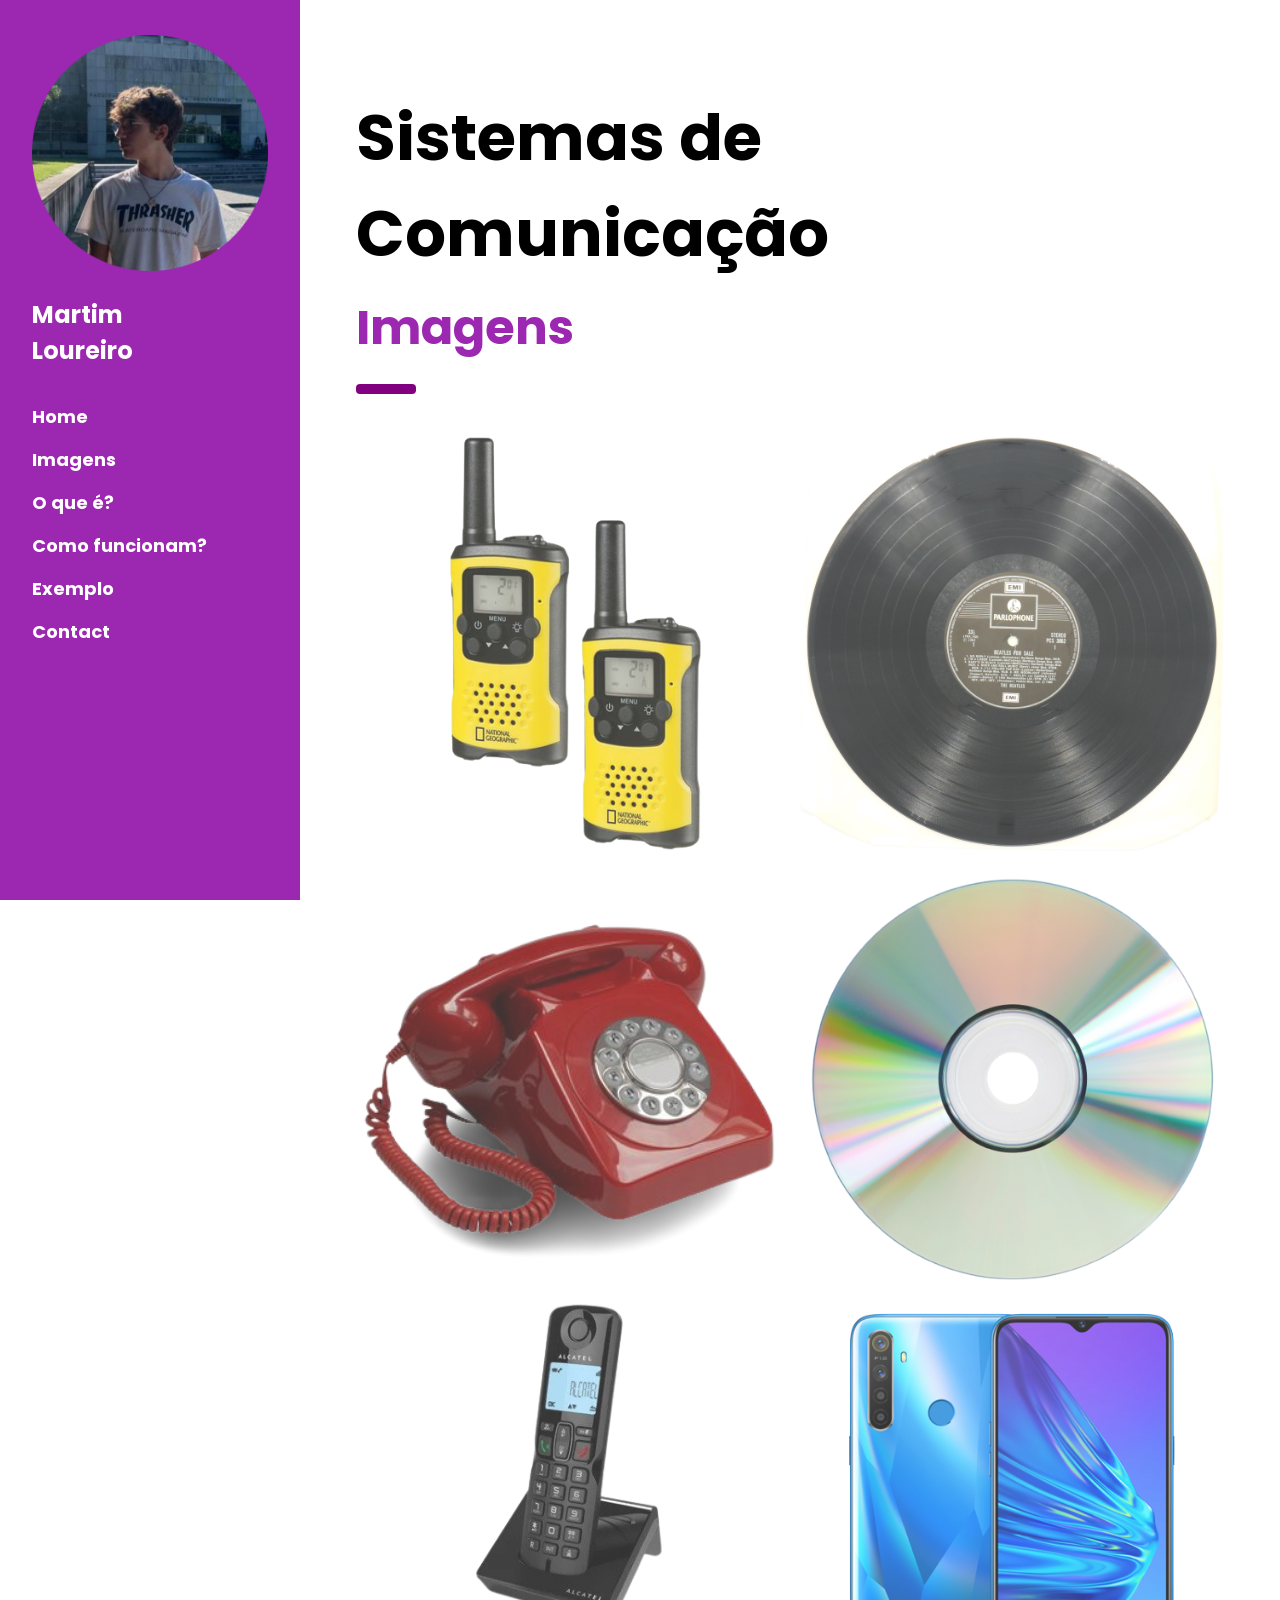
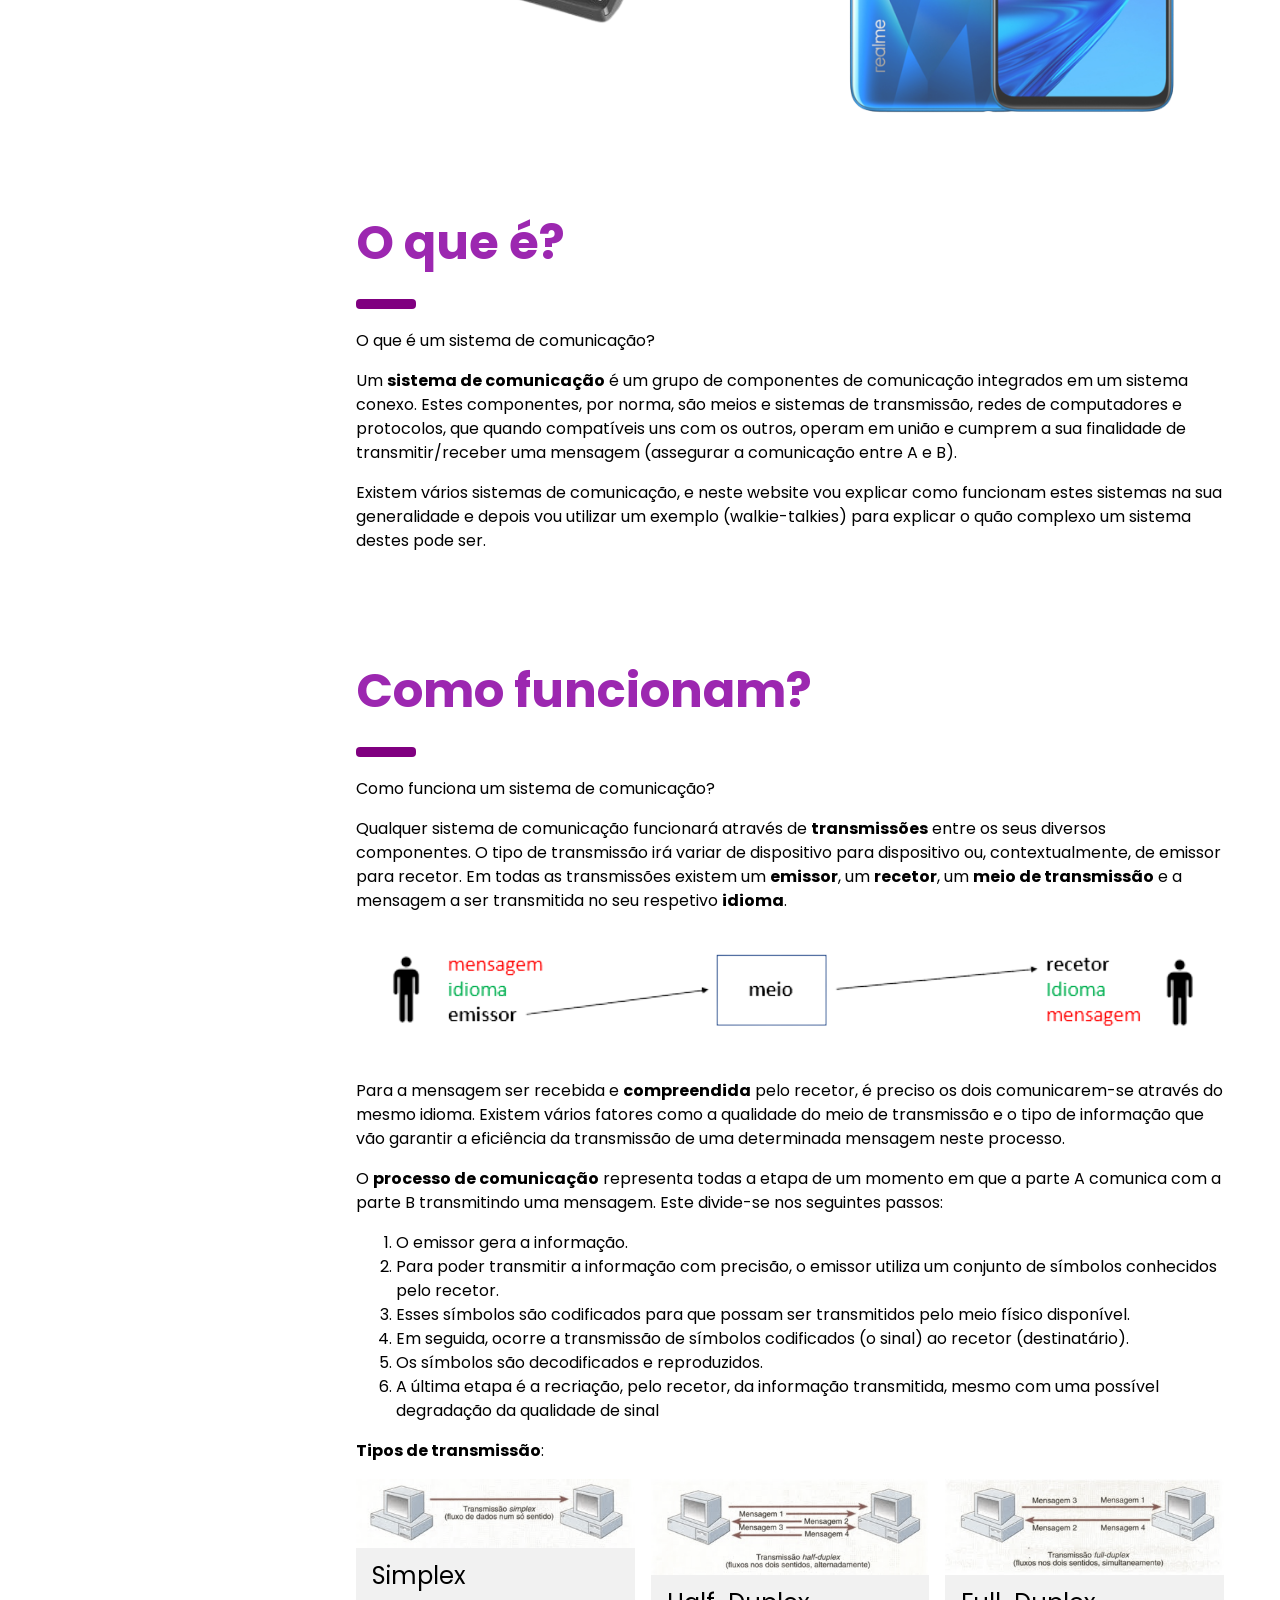
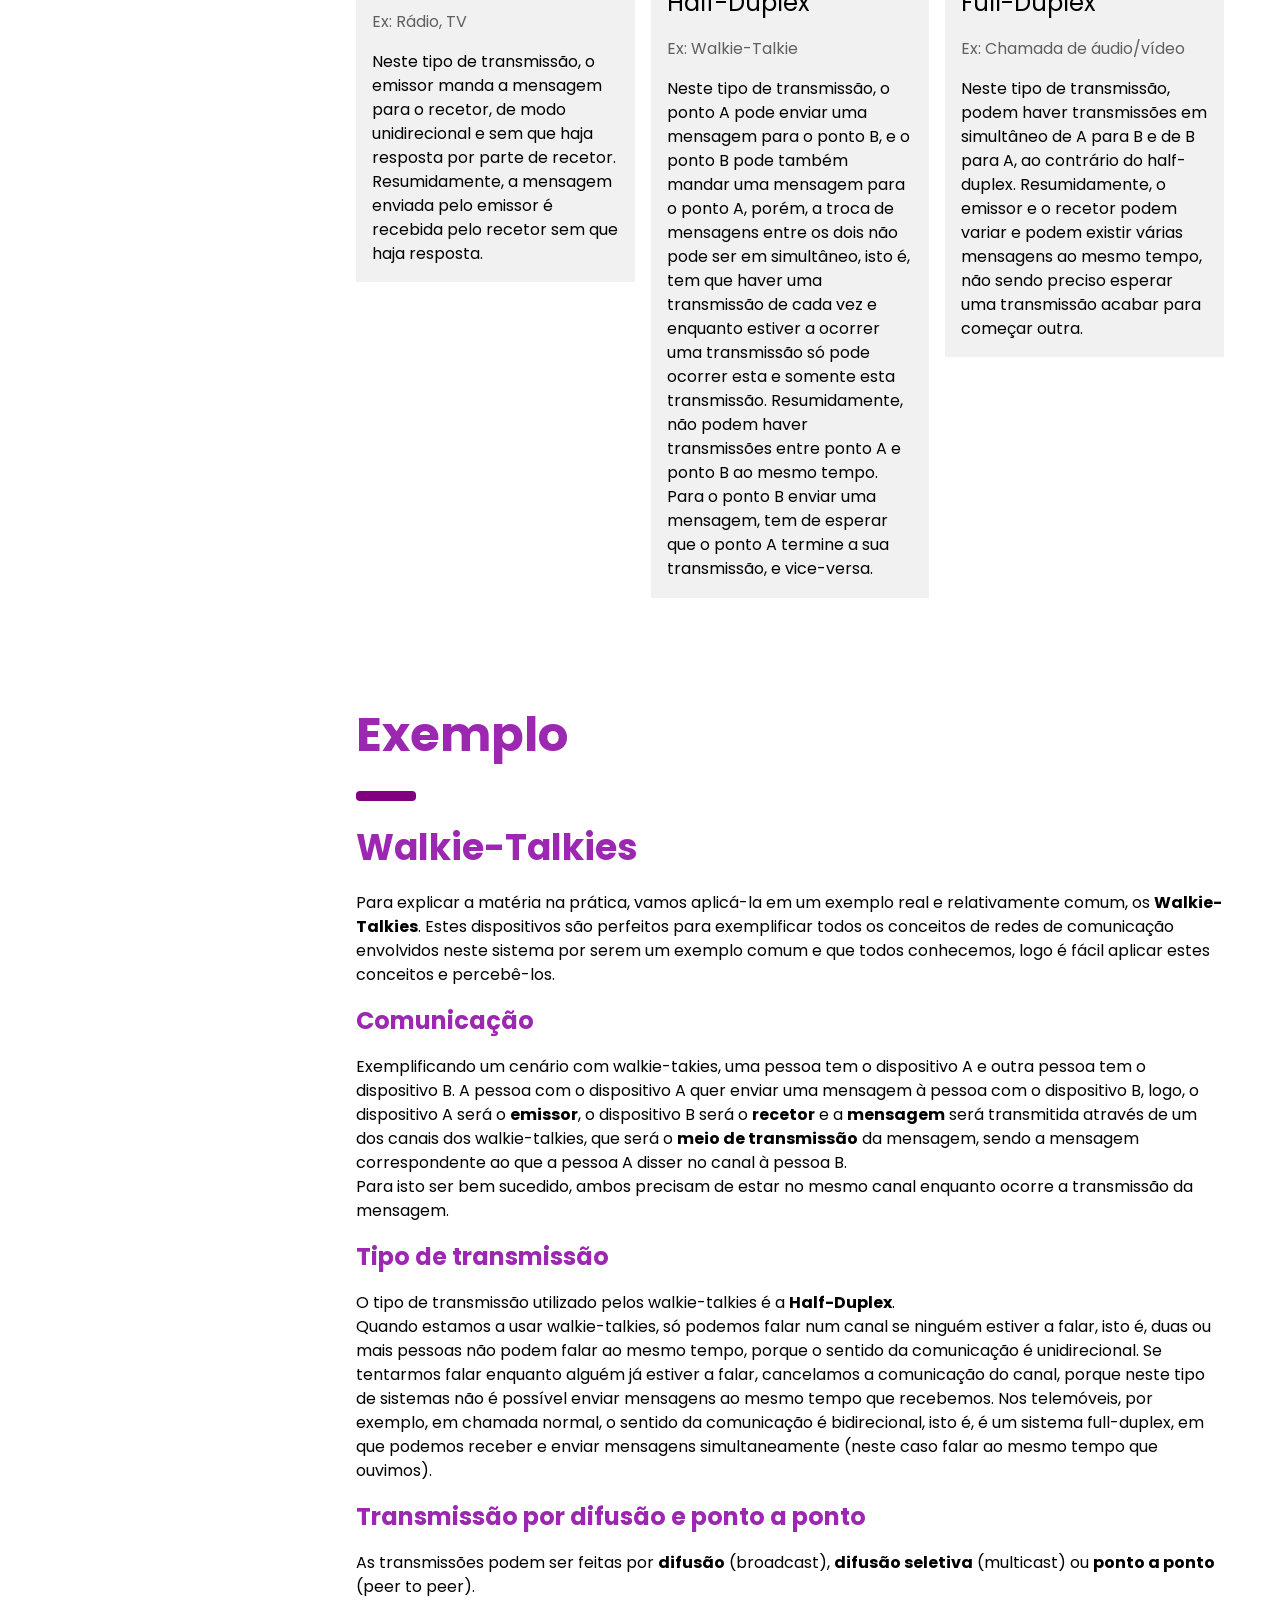
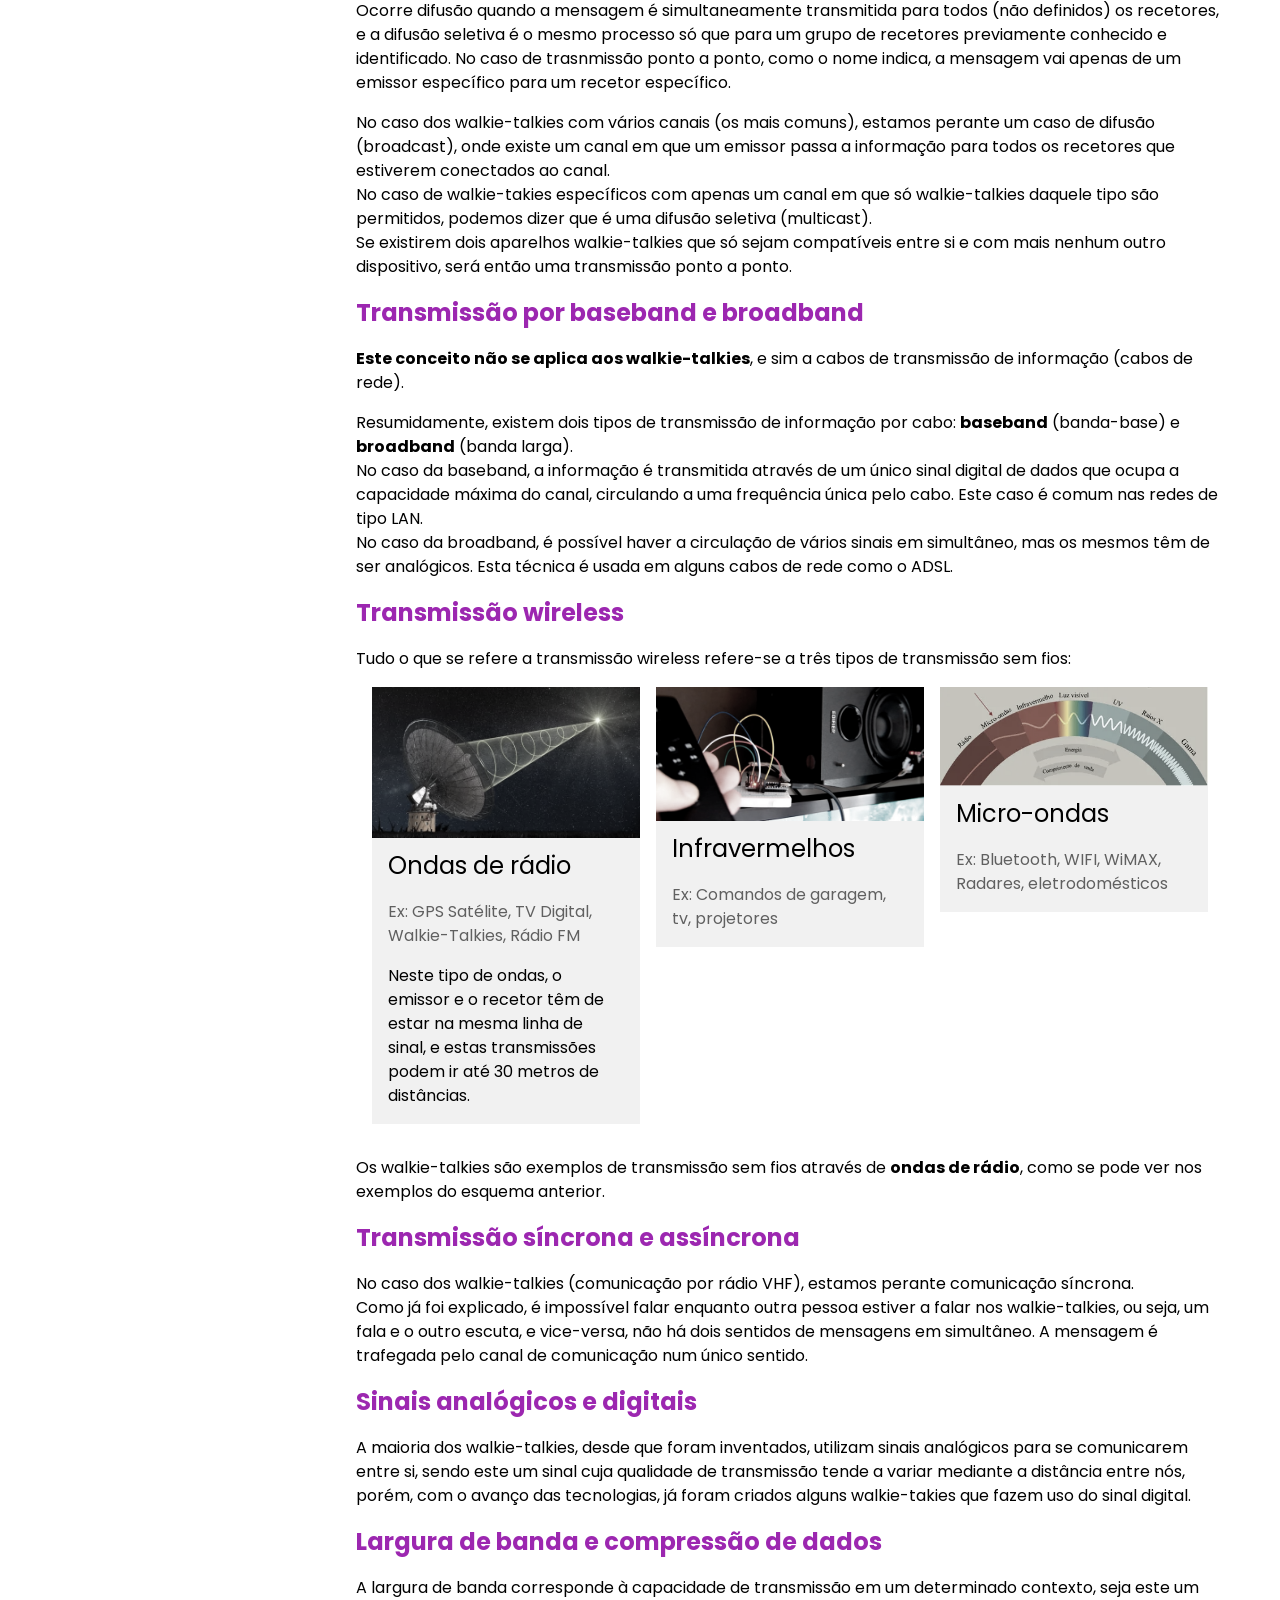
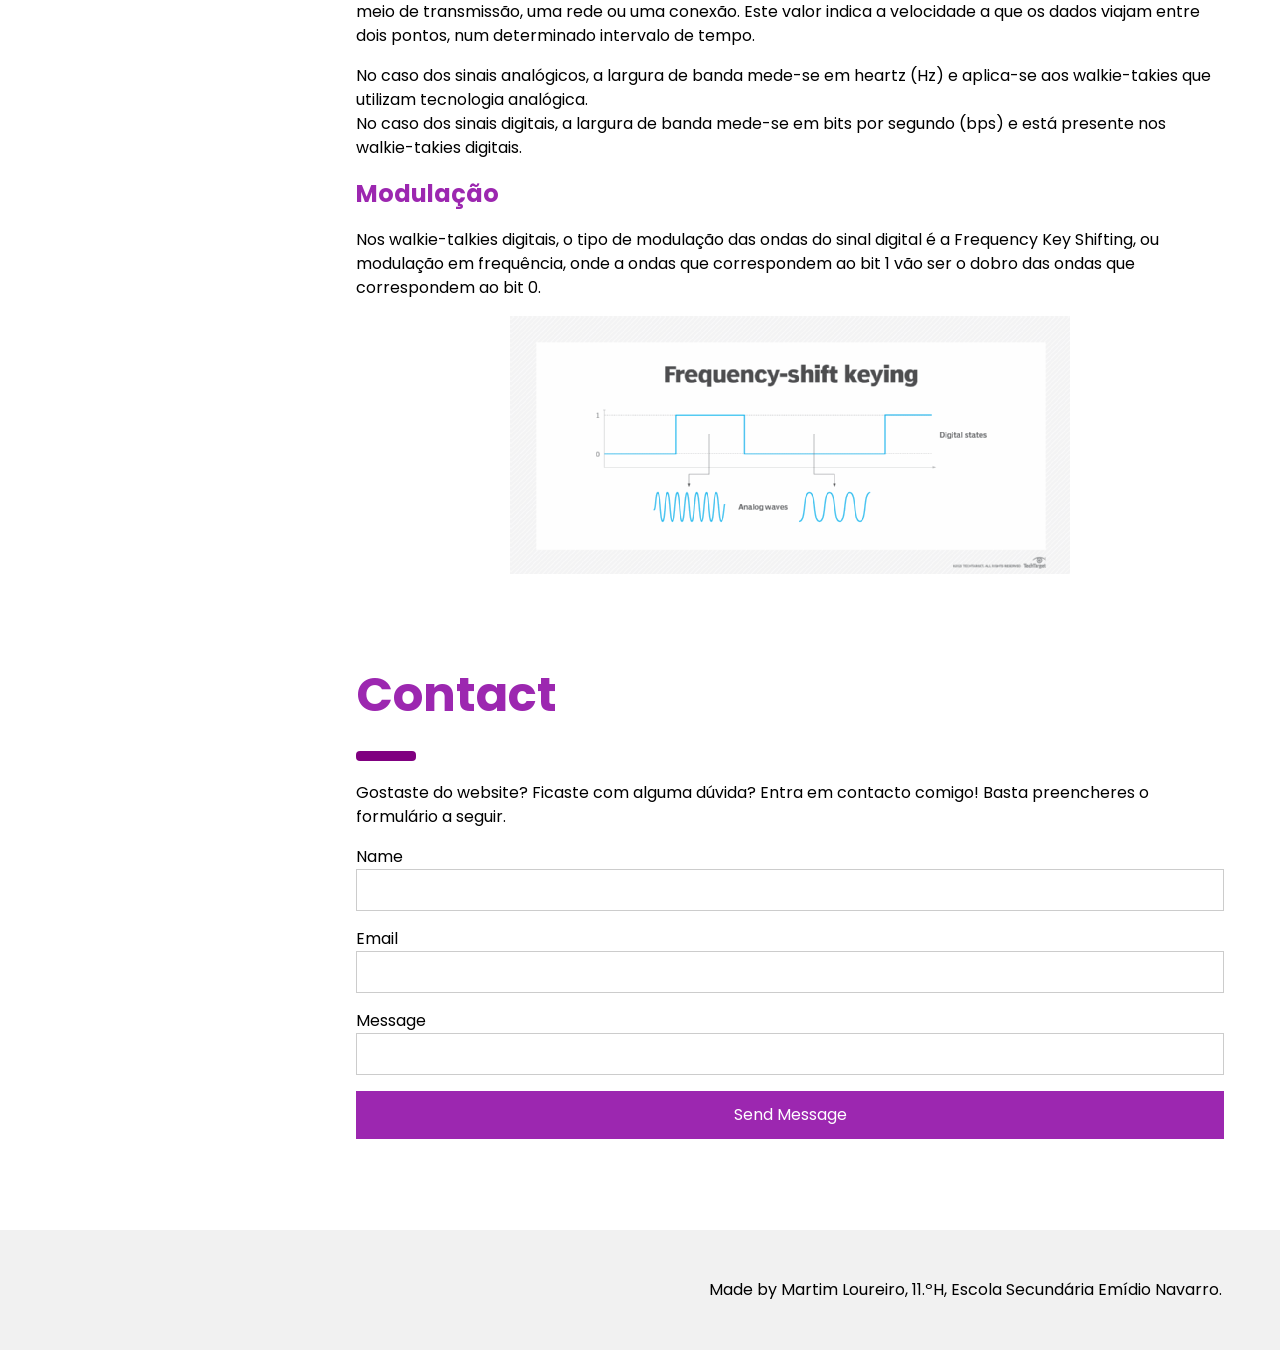
==== index.html @ ef6ce9cc "Add files via upload" ====
<!DOCTYPE html>
<html lang="en">
<head>
    <title>Sistemas de Comunicação</title>
    <meta charset="UTF-8">
    <meta name="viewport" content="width=device-width, initial-scale=1">
    <link rel="icon" type="image/x-icon" href="redes2.ico">
    <link rel="stylesheet" href="normal.css">
    <link rel="stylesheet" href="animations.css">
    <link rel="stylesheet" href="https://www.w3schools.com/w3css/4/w3.css">
    <link rel="stylesheet" href="https://fonts.googleapis.com/css?family=Poppins">
    <style>
        body,h1,h2,h3,h4,h5 {font-family: "Poppins", sans-serif}
        body {font-size:16px;}
        .w3-half img{margin-bottom:-6px;margin-top:16px;opacity:0.8;cursor:pointer}
        .w3-half img:hover{opacity:1}
    </style>
</head>
<body>

<!--
    NOTAS:
        custom color: purple

-->

<!-- Sidebar/menu -->
<nav class="w3-sidebar w3-purple w3-collapse w3-top w3-large w3-padding" style="z-index:3;width:300px;font-weight:bold;" id="mySidebar"><br>
    <a href="javascript:void(0)" onclick="w3_close()" class="w3-button w3-hide-large w3-display-topleft" style="width:100%;font-size:22px">Close Menu</a>
    <div class="w3-container">
      <a href="https://github.com/Louraes202" target="_blank">
        <img src="images/martim.png" class="w3-image grow" id="sitelogo" class="grow">
      </a>
      <h3 class="w3-padding-16"><b>Martim<br>Loureiro</b></h3>
    </div>
    <div class="w3-bar-block">
      <a href="#" onclick="w3_close()" class="w3-bar-item w3-button w3-hover-white">Home</a> 
      <a href="#imagens" onclick="w3_close()" class="w3-bar-item w3-button w3-hover-white">Imagens</a> 
      <a href="#oqueé" onclick="w3_close()" class="w3-bar-item w3-button w3-hover-white">O que é?</a> 
      <a href="#comofuncionam" onclick="w3_close()" class="w3-bar-item w3-button w3-hover-white">Como funcionam?</a> 
      <a href="#exemplos" onclick="w3_close()" class="w3-bar-item w3-button w3-hover-white">Exemplo</a> 
      <a href="#contact" onclick="w3_close()" class="w3-bar-item w3-button w3-hover-white">Contact</a>
    </div>

    <!-- Icones com hiperligações -->
    <div id="hyperlinks"> 
      <img src="images/github2.png" class="hyperlogo">
      <img src="images/instagram.png" class="hyperlogo">
      <img src="images/facebook2.png" class="hyperlogo">
      <img src="images/github2.png" class="hyperlogo">
      <img src="images/github2.png" class="hyperlogo">
    </div>
  </nav>

<!-- Top menu on small screens -->
<header class="w3-container w3-top w3-hide-large w3-purple w3-xlarge w3-padding">
  <a href="javascript:void(0)" class="w3-button w3-purple w3-margin-right" onclick="w3_open()">☰</a>
  <span>Martim Loureiro</span>
</header>

<!-- Overlay effect when opening sidebar on small screens -->
<div class="w3-overlay w3-hide-large" onclick="w3_close()" style="cursor:pointer" title="close side menu" id="myOverlay"></div>

<!-- !PAGE CONTENT! -->
<div class="w3-main" style="margin-left:340px;margin-right:40px">

  <!-- Header -->
  <div class="w3-container" style="margin-top:80px" id="imagens">
    <h1 class="w3-jumbo"><b>Sistemas de Comunicação</b></h1>
    <h1 class="w3-xxxlarge w3-text-purple"><b>Imagens</b></h1>
    <hr style="width:50px;border:5px solid purple" class="w3-round">
  </div>
  
  <!-- Photo grid -->
  <div class="w3-row-padding">
    <div class="w3-half">
      <img src="images/walkietalkies.png" style="width:100%" onclick="onClick(this)" alt="Walkie talkies são um sistema de comunicação.">
      <img src="images/oldphone.png" style="width:100%" onclick="onClick(this)" alt="Os telefones analógicos são sistemas de comunicação.">
      <img src="images/newphone.png" style="width:100%" onclick="onClick(this)" alt="Os telefones digitais são sistemas de comunicação.">
    </div>

    <div class="w3-half">
      <img src="images/discovinil.jpg" style="width:100%" onclick="onClick(this)" alt="Os discos vinil são sistemas de comunicação.">
      <img src="images/cd.png" style="width:100%" onclick="onClick(this)" alt="Os cd's são sistemas de comunicação.">
      <img src="images/telemóvel.png" style="width:100%" onclick="onClick(this)" alt="Os telemóveis são sistemas de comunicação.">
    </div>
  </div>

  <!-- Modal for full size images on click-->
  <div id="modal01" class="w3-modal w3-black" style="padding-top:0" onclick="this.style.display='none'">
    <span class="w3-button w3-black w3-xxlarge w3-display-topright">×</span>
    <div class="w3-modal-content w3-animate-zoom w3-center w3-transparent w3-padding-64">
      <img id="img01" class="w3-image">
      <p id="caption"></p>
    </div>
  </div>

  <!-- O que é? -->
  <div class="w3-container" id="oqueé" style="margin-top:75px">
    <h1 class="w3-xxxlarge w3-text-purple"><b>O que é?</b></h1>
    <hr style="width:50px;border:5px solid purple" class="w3-round">
    <p>O que é um sistema de comunicação?</p>
    <p>Um <b>sistema de comunicação</b> é um grupo de componentes de comunicação integrados em um sistema conexo. 
      Estes componentes, por norma, são meios e sistemas de transmissão, redes de computadores e protocolos, 
      que quando compatíveis uns com os outros, operam em união e cumprem a sua finalidade de transmitir/receber 
      uma mensagem (assegurar a comunicação entre A e B).
    </p>
    <p>Existem vários sistemas de comunicação, e neste website vou explicar como funcionam estes sistemas na 
      sua generalidade e depois vou utilizar um exemplo (walkie-talkies) para explicar o quão complexo um sistema
      destes pode ser.</p>
  </div>
  
  <!-- Como funcionam? -->
  <div class="w3-container" id="comofuncionam" style="margin-top:75px">
    <h1 class="w3-xxxlarge w3-text-purple"><b>Como funcionam?</b></h1>
    <hr style="width:50px;border:5px solid purple" class="w3-round">
    <p>Como funciona um sistema de comunicação?</p>
    <p>Qualquer sistema de comunicação funcionará através de <b>transmissões</b> entre os seus diversos componentes. 
      O tipo de transmissão irá variar de dispositivo para dispositivo ou, contextualmente, de emissor para recetor.
      Em todas as transmissões existem um <b>emissor</b>, um <b>recetor</b>, um <b>meio de transmissão</b> e a mensagem a ser transmitida
      no seu respetivo <b>idioma</b>.
    </p>
    <img src="images/emissorrecetor.png" class="w3-image center">
    <p>Para a mensagem ser recebida e <b>compreendida</b> pelo recetor, é preciso os dois comunicarem-se através
      do mesmo idioma. Existem vários fatores como a qualidade do meio de transmissão e o tipo de informação que 
      vão garantir a eficiência da transmissão de uma determinada mensagem neste processo.
    </p>
    <p>
      O <b>processo de comunicação</b> representa todas a etapa de um momento em que a parte A comunica com a
      parte B transmitindo uma mensagem. Este divide-se nos seguintes passos:
    </p>
    <ol>
      <li>O emissor gera a informação.</li>
      <li>Para poder transmitir a informação com precisão, o emissor utiliza um conjunto de
        símbolos conhecidos pelo recetor.</li>
      <li>Esses símbolos são codificados para que possam ser transmitidos pelo meio físico
        disponível.</li>
      <li>Em seguida, ocorre a transmissão de símbolos codificados (o sinal) ao recetor
        (destinatário).</li>
      <li>Os símbolos são decodificados e reproduzidos.</li>
      <li>A última etapa é a recriação, pelo recetor, da informação transmitida, mesmo com uma
        possível degradação da qualidade de sinal</li>
    </ol>
    
    <p><b>Tipos de transmissão</b>:</p>
  </div>

  <!-- IN COMO FUNCIONA tipos de transmissão -->
  <div class="w3-row-padding w3-grayscale">
    <div class="w3-col m4 w3-margin-bottom">
      <div class="w3-light-grey">
        <img src="images/simplex.jpg" alt="John" style="width:100%">
        <div class="w3-container">
          <h3>Simplex</h3>
          <p class="w3-opacity">Ex: Rádio, TV</p>
          <p>Neste tipo de transmissão, o emissor manda a mensagem para o recetor, de modo unidirecional e
            sem que haja resposta por parte de recetor. Resumidamente, a mensagem enviada pelo emissor é recebida
            pelo recetor sem que haja resposta.
          </p>
        </div>
      </div>
    </div>
    <div class="w3-col m4 w3-margin-bottom">
      <div class="w3-light-grey">
        <img src="images/halfduplex.jpg" alt="Jane" style="width:100%">
        <div class="w3-container">
          <h3>Half-Duplex</h3>
          <p class="w3-opacity">Ex: Walkie-Talkie</p>
          <p>Neste tipo de transmissão, o ponto A pode enviar uma mensagem para o ponto B, e o ponto B pode também mandar
            uma mensagem para o ponto A, porém, a troca de mensagens entre os dois não pode ser em simultâneo, isto é, 
            tem que haver uma transmissão de cada vez e enquanto estiver a ocorrer uma transmissão só pode ocorrer esta e
            somente esta transmissão. Resumidamente, não podem haver transmissões entre ponto A e ponto B ao mesmo tempo.
            Para o ponto B enviar uma mensagem, tem de esperar que o ponto A termine a sua transmissão, e vice-versa.
          </p>
        </div>
      </div>
    </div>
    <div class="w3-col m4 w3-margin-bottom">
      <div class="w3-light-grey">
        <img src="images/fullduplex.jpg" alt="Mike" style="width:100%">
        <div class="w3-container">
          <h3>Full-Duplex</h3>
          <p class="w3-opacity">Ex: Chamada de áudio/vídeo</p>
          <p>Neste tipo de transmissão, podem haver transmissões em simultâneo de A para B e de B para A, ao contrário
            do half-duplex. Resumidamente, o emissor e o recetor podem variar e podem existir várias mensagens ao
            mesmo tempo, não sendo preciso esperar uma transmissão acabar para começar outra.
          </p>
        </div>
      </div>
    </div>
  </div>

  <!-- Exemplo (Walkie-Talkies) -->
  <div class="w3-container" id="exemplos" style="margin-top:75px">
    <h1 class="w3-xxxlarge w3-text-purple"><b>Exemplo</b></h1>
    <hr style="width:50px;border:5px solid purple" class="w3-round">
    <a style="text-decoration: none" class="w3-xxlarge w3-text-purple" href="#imagens"><b>Walkie-Talkies</b></a>
    <p>
      Para explicar a matéria na prática, vamos aplicá-la em um exemplo real e relativamente comum, os 
      <b>Walkie-Talkies</b>. Estes dispositivos são perfeitos para exemplificar todos os conceitos de redes
      de comunicação envolvidos neste sistema por serem um exemplo comum e que todos conhecemos, logo é fácil
      aplicar estes conceitos e percebê-los.
    </p>
    <!-- Comunicação -->
    <h3 class="w3-xlarge w3-text-purple"><b>Comunicação</b></h1> 
      <p>Exemplificando um cenário com walkie-takies, uma pessoa tem o dispositivo A e outra pessoa tem o 
        dispositivo B. 
        A pessoa com o dispositivo A quer enviar uma mensagem à pessoa com o dispositivo B, logo, o dispositivo A 
        será o <b>emissor</b>, o dispositivo B será o <b>recetor</b> e a <b>mensagem</b> será transmitida através
        de um dos canais dos walkie-talkies, que será o <b>meio de transmissão</b> da mensagem, sendo a 
        mensagem correspondente ao que a pessoa A disser no canal à pessoa B. <br>
        Para isto ser bem sucedido, ambos precisam de estar no mesmo canal enquanto ocorre a transmissão da 
        mensagem.

      </p>

    <!-- Tipo de transmissão -->
    <h3 class="w3-xlarge w3-text-purple"><b>Tipo de transmissão</b></h1> 
      <p>O tipo de transmissão utilizado pelos walkie-talkies é a <b>Half-Duplex</b>. <br>
      Quando estamos a usar walkie-talkies, só podemos falar num canal se ninguém estiver a falar, isto
      é, duas ou mais pessoas não podem falar ao mesmo tempo, porque o sentido da comunicação é unidirecional.
      Se tentarmos falar enquanto alguém já estiver a falar, cancelamos a comunicação do canal, porque neste tipo 
      de sistemas não é possível enviar mensagens ao mesmo tempo que recebemos.
      Nos telemóveis, por exemplo, em chamada normal, o sentido da comunicação é bidirecional, isto é, é um
      sistema full-duplex, em que podemos receber e enviar mensagens simultaneamente 
      (neste caso falar ao mesmo tempo que ouvimos).</p>

    <!-- Transmissão por difusão ou ponto a ponto  -->
    <h3 class="w3-xlarge w3-text-purple"><b>Transmissão por difusão e ponto a ponto</b></h1> 
      <p>As transmissões podem ser feitas por <b>difusão</b> (broadcast), <b>difusão seletiva</b> (multicast) ou <b>ponto a ponto</b> 
      (peer to peer). <br>
      Ocorre difusão quando a mensagem é simultaneamente transmitida para todos (não definidos) os recetores, 
      e a difusão 
      seletiva é o mesmo processo só que para um grupo de recetores previamente conhecido e identificado. No 
      caso de trasnmissão ponto a ponto, como o nome indica, a mensagem vai apenas de um emissor específico 
      para um recetor específico. <br> </p>
      <p>
      No caso dos walkie-talkies com vários canais (os mais comuns), estamos perante um caso de difusão (broadcast), onde existe um canal em 
      que um emissor passa a informação para todos os recetores que estiverem conectados ao canal. <br> 
      No caso de walkie-takies específicos com apenas um canal em que só walkie-talkies daquele tipo são permitidos,
      podemos dizer que é uma difusão seletiva (multicast). <br>
      Se existirem dois aparelhos walkie-talkies que só sejam compatíveis entre si e com mais nenhum outro 
      dispositivo, será então uma transmissão ponto a ponto.

      </p>

    <!--  -->
    <h3 class="w3-xlarge w3-text-purple"><b>Transmissão por baseband e broadband</b></h1> 
      <p><b>Este conceito não se aplica aos walkie-talkies</b>, e sim a cabos de transmissão de informação (cabos de
        rede).
      </p>
      <p>
        Resumidamente, existem dois tipos de transmissão de informação por cabo: <b>baseband</b> (banda-base)
        e <b>broadband</b> (banda larga). 
        <br>
        No caso da baseband, a informação é transmitida através de um único sinal digital de dados que ocupa a capacidade
        máxima do canal, circulando a uma frequência única pelo cabo. Este caso é comum nas redes de tipo LAN.
        <br>
        No caso da broadband, é possível haver a circulação de vários sinais em simultâneo, mas os mesmos têm de ser 
        analógicos. Esta técnica é usada em alguns cabos de rede como o ADSL.
      </p>

    <!-- Tipos de wireless -->
    <h3 class="w3-xlarge w3-text-purple"><b>Transmissão wireless</b></h1> 
      <p>Tudo o que se refere a transmissão wireless refere-se a três tipos de transmissão sem fios:  </p>
      <!-- Tipos de ondas separadores --> <!-- Matéria explicada -->
      <div class="w3-row-padding w3-grayscale">
        <div class="w3-col m4 w3-margin-bottom">
          <div class="w3-light-grey">
            <img src="images/ondesderadio.webp" alt="John" style="width:100%">
            <div class="w3-container">
              <h3>Ondas de rádio</h3>
              <p class="w3-opacity">Ex: GPS Satélite, TV Digital, Walkie-Talkies, Rádio FM</p>
              <p>
                Neste tipo de ondas, o emissor e o recetor têm de estar na mesma linha de sinal, e estas transmissões 
                podem ir até 30 metros de distâncias.
              </p>
            </div>
          </div>
        </div>
        <div class="w3-col m4 w3-margin-bottom">
          <div class="w3-light-grey">
            <img src="images/infravermelhos.jpg" alt="Jane" style="width:100%">
            <div class="w3-container">
              <h3>Infravermelhos</h3>
              <p class="w3-opacity">Ex: Comandos de garagem, tv, projetores</p>
              <p>

              </p>
            </div>
          </div>
        </div>
        <div class="w3-col m4 w3-margin-bottom">
          <div class="w3-light-grey">
            <img src="images/ondasderadio.webp" alt="Mike" style="width:100%">
            <div class="w3-container">
              <h3>Micro-ondas</h3>
              <p class="w3-opacity">Ex: Bluetooth, WIFI, WiMAX, Radares, eletrodomésticos</p>
              <p>

              </p>
            </div>
          </div>
        </div>
      </div>

      <p>
        Os walkie-talkies são exemplos de transmissão sem fios através de <b>ondas de rádio</b>, como se pode ver nos 
        exemplos do esquema anterior. 
      </p>

    <!--  -->
    <h3 class="w3-xlarge w3-text-purple"><b>Transmissão síncrona e assíncrona</b></h1> 
      <p> <!-- Matéria explicada -->
        
      </p>
      <p>No caso dos walkie-talkies (comunicação por rádio VHF), estamos perante comunicação síncrona. <br>
      Como já foi explicado, é impossível falar enquanto outra pessoa estiver a falar nos walkie-talkies, ou 
      seja, um fala e o outro escuta, e vice-versa, não há dois sentidos de mensagens em simultâneo. A mensagem 
      é trafegada pelo canal de comunicação num único sentido.</p>

    <!--  -->
    <h3 class="w3-xlarge w3-text-purple"><b>Sinais analógicos e digitais</b></h1> 
      <p> <!-- Matéria explicada -->
        
      </p>
      <p>
        A maioria dos walkie-talkies, desde que foram inventados, utilizam sinais analógicos para se comunicarem 
        entre si, sendo este um sinal cuja qualidade de transmissão tende a variar mediante a distância entre nós,
        porém, com o avanço das tecnologias, já foram criados alguns walkie-takies que fazem uso do sinal digital.
      </p>

    <!--  -->
    <h3 class="w3-xlarge w3-text-purple"><b>Largura de banda e compressão de dados</b></h1> 
      <p>
        A largura de banda corresponde à capacidade de transmissão em um determinado contexto, seja este um meio
        de transmissão, uma rede ou uma conexão. Este valor indica a velocidade a que os dados viajam entre dois
        pontos, num determinado intervalo de tempo.
      </p>
      <p>No caso dos sinais analógicos, a largura de banda mede-se em heartz (Hz) e aplica-se aos walkie-takies
        que utilizam tecnologia analógica. <br>
        No caso dos sinais digitais, a largura de banda mede-se em bits por segundo (bps) e está presente nos
        walkie-takies digitais.
      </p>

    <!--  -->
    <h3 class="w3-xlarge w3-text-purple"><b>Modulação</b></h1> 
      <p>Nos walkie-talkies digitais, o tipo de modulação das ondas do sinal digital é a Frequency Key Shifting, 
        ou modulação em frequência, onde a ondas que correspondem ao bit 1 vão ser o dobro das ondas que correspondem 
        ao bit 0.
      </p>
      <img src="images/fsk.png" class="w3-image center">
  </div>


  <!-- Contact -->
  <div class="w3-container" id="contact" style="margin-top:75px">
    <h1 class="w3-xxxlarge w3-text-purple"><b>Contact</b></h1>
    <hr style="width:50px;border:5px solid purple" class="w3-round">
    <p>Gostaste do website? Ficaste com alguma dúvida? Entra em contacto comigo! Basta preencheres o formulário a seguir.</p>
    <!-- <form action="/action_page.php" target="_blank"> -->
    <form method="post" action="https://forms.un-static.com/forms/042516b33cf9b9925ec7cb1ca602e9ed38d5c8d5">
      <div class="w3-section">
        <label>Name</label>
        <input class="w3-input w3-border" type="text" name="Name" required>
      </div>
      <div class="w3-section">
        <label>Email</label>
        <input class="w3-input w3-border" type="text" name="Email" required>
      </div>
      <div class="w3-section">
        <label>Message</label>
        <input class="w3-input w3-border" type="text" name="Message" required>
      </div>
      <button type="submit" class="w3-button w3-block w3-padding-large w3-purple w3-margin-bottom">Send Message</button>
    </form>  
  </div>

<!-- End page content -->
</div>

<!-- Author Container -->
<div class="w3-light-grey w3-container w3-padding-32" style="margin-top:75px;padding-right:58px"><p class="w3-right">Made by Martim Loureiro, 11.ºH, Escola Secundária Emídio Navarro.</a></p></div>

<script>
// Script to open and close sidebar
function w3_open() {
  document.getElementById("mySidebar").style.display = "block";
  document.getElementById("myOverlay").style.display = "block";
}
 
function w3_close() {
  document.getElementById("mySidebar").style.display = "none";
  document.getElementById("myOverlay").style.display = "none";
}

// Modal Image Gallery
function onClick(element) {
  document.getElementById("img01").src = element.src;
  document.getElementById("modal01").style.display = "block";
  var captionText = document.getElementById("caption");
  captionText.innerHTML = element.alt;
}
</script>

</body>
</html>
---- normal.css ----
.center {
    display: block;
    margin-left: auto;
    margin-right: auto;
  }

.hyperlogo {
    max-width: 10%;
    height: auto;
    padding-top: 100%;
    padding-bottom: 0%;

}

.w3-image2 {
    max-width: 100%;
    
}
---- animations.css ----
.grow { 
    transition: all .2s ease-in-out; 
}
    
.grow:hover { 
    transform: scale(1.1); 
}
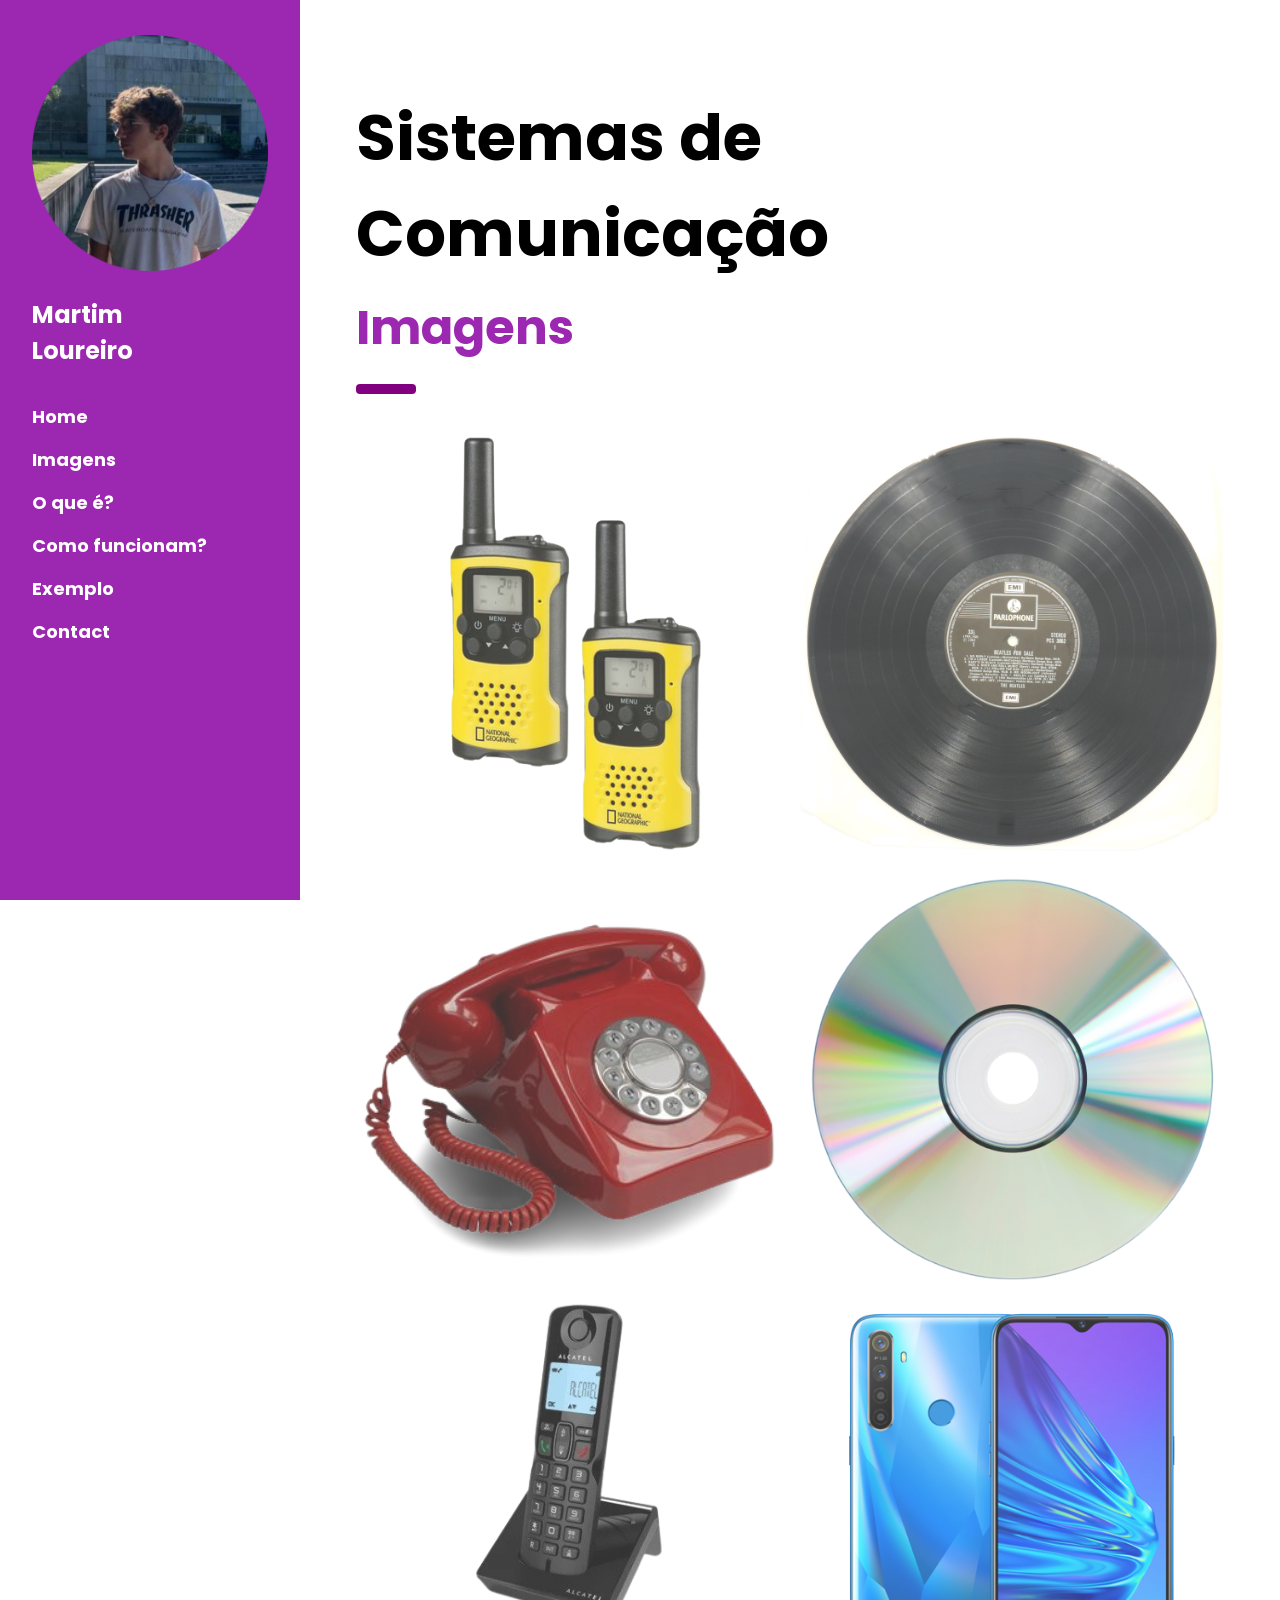
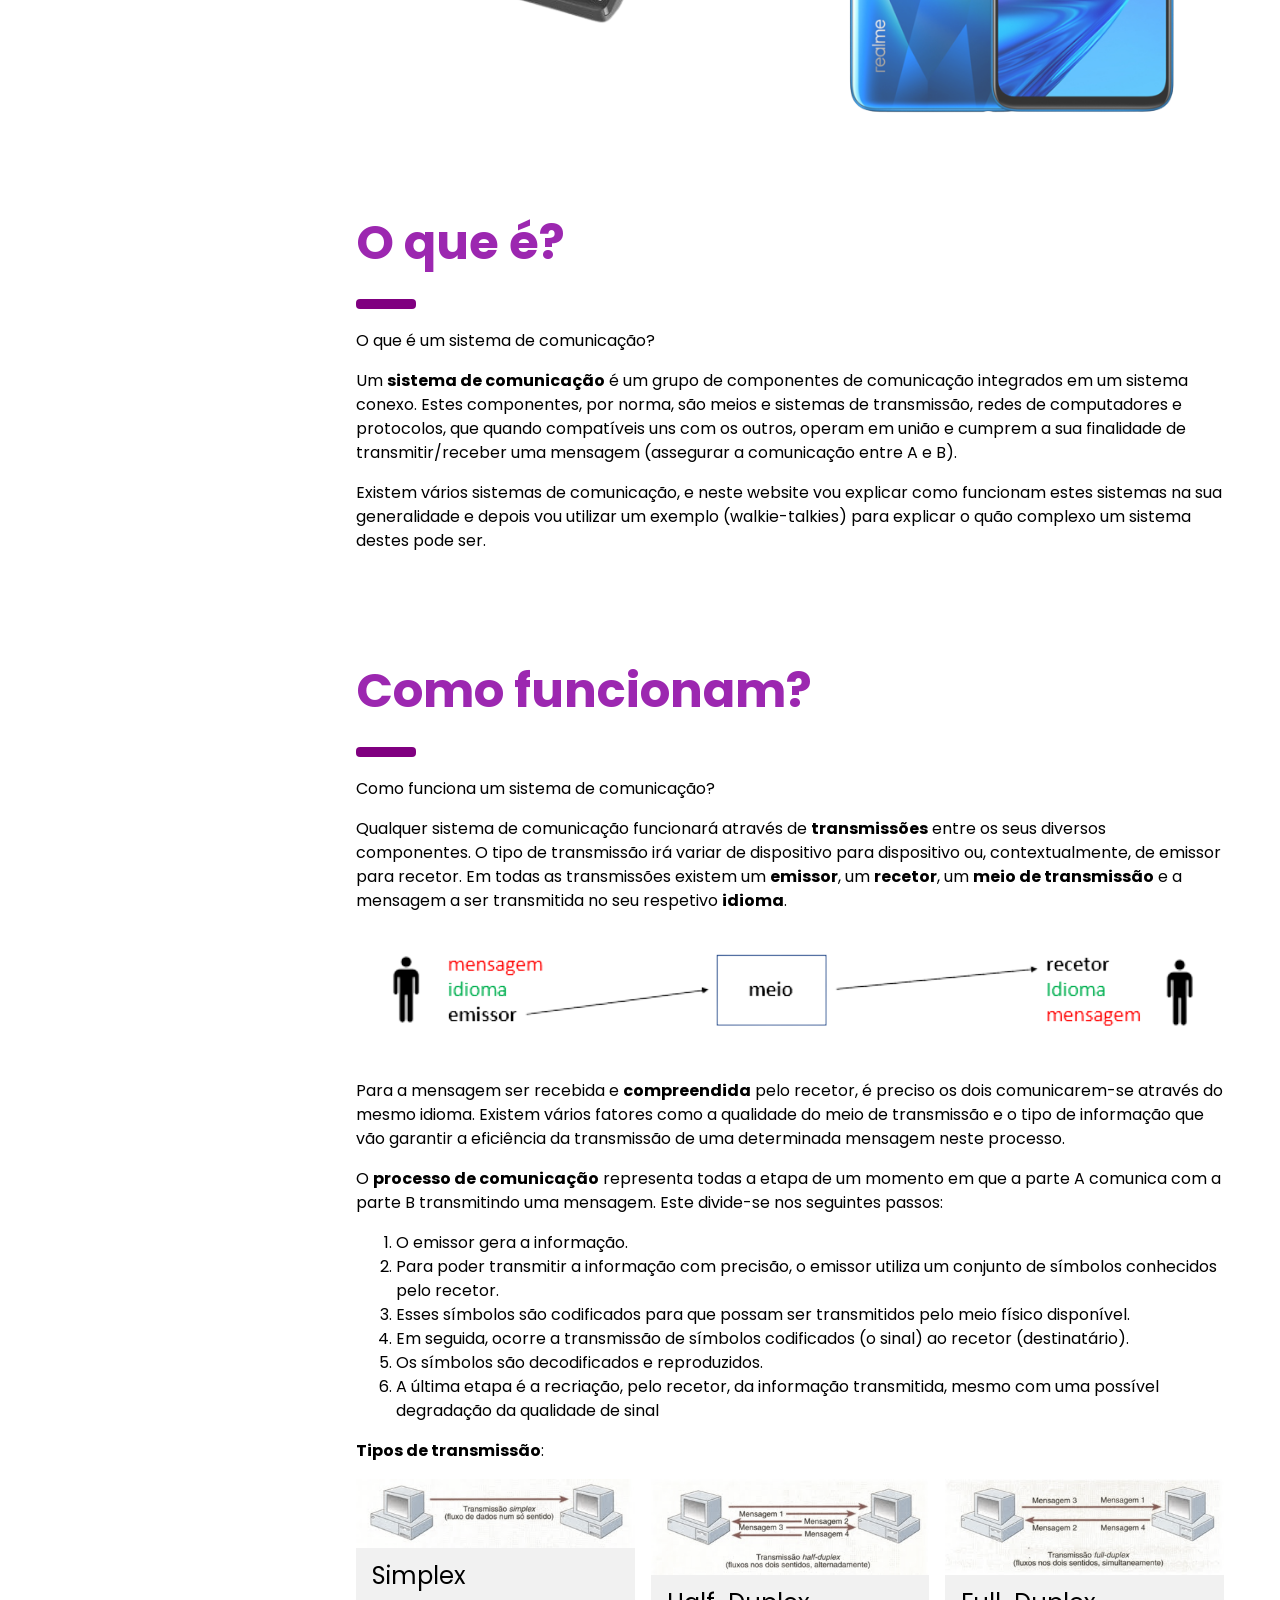
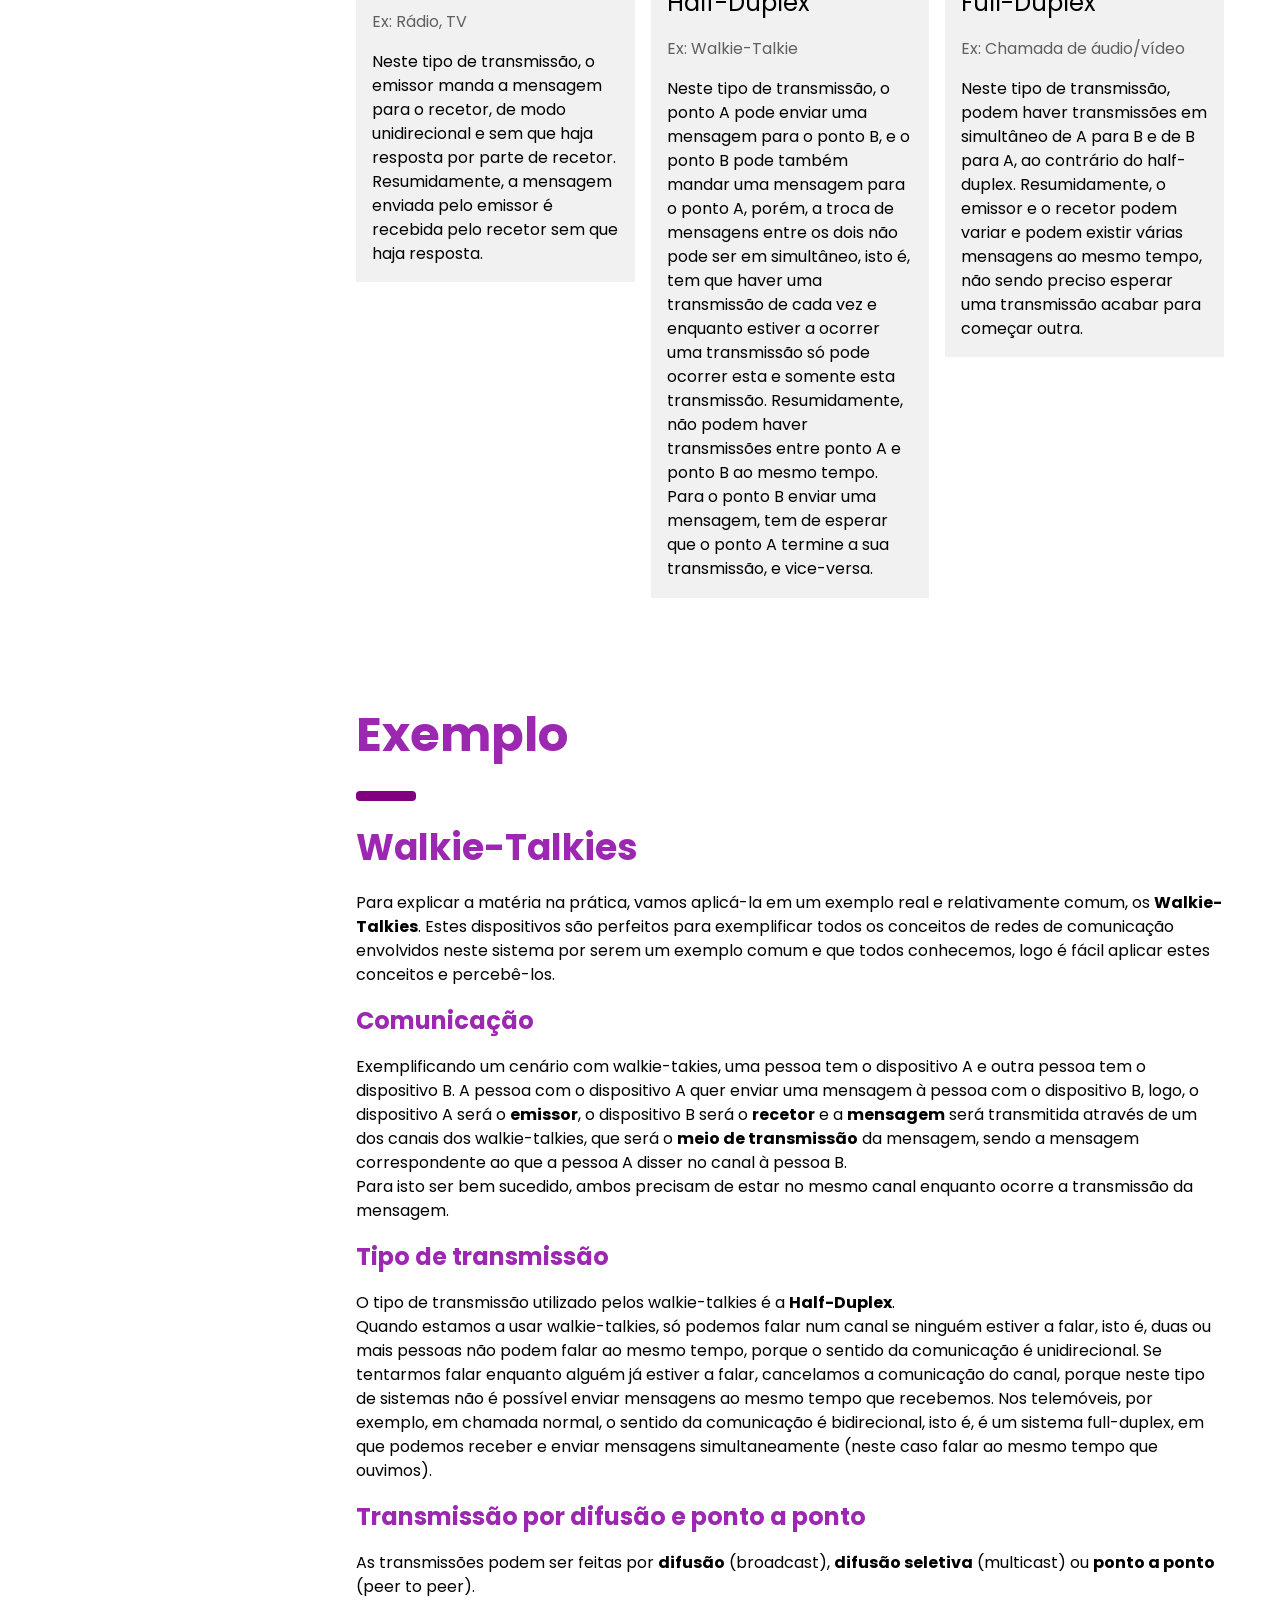
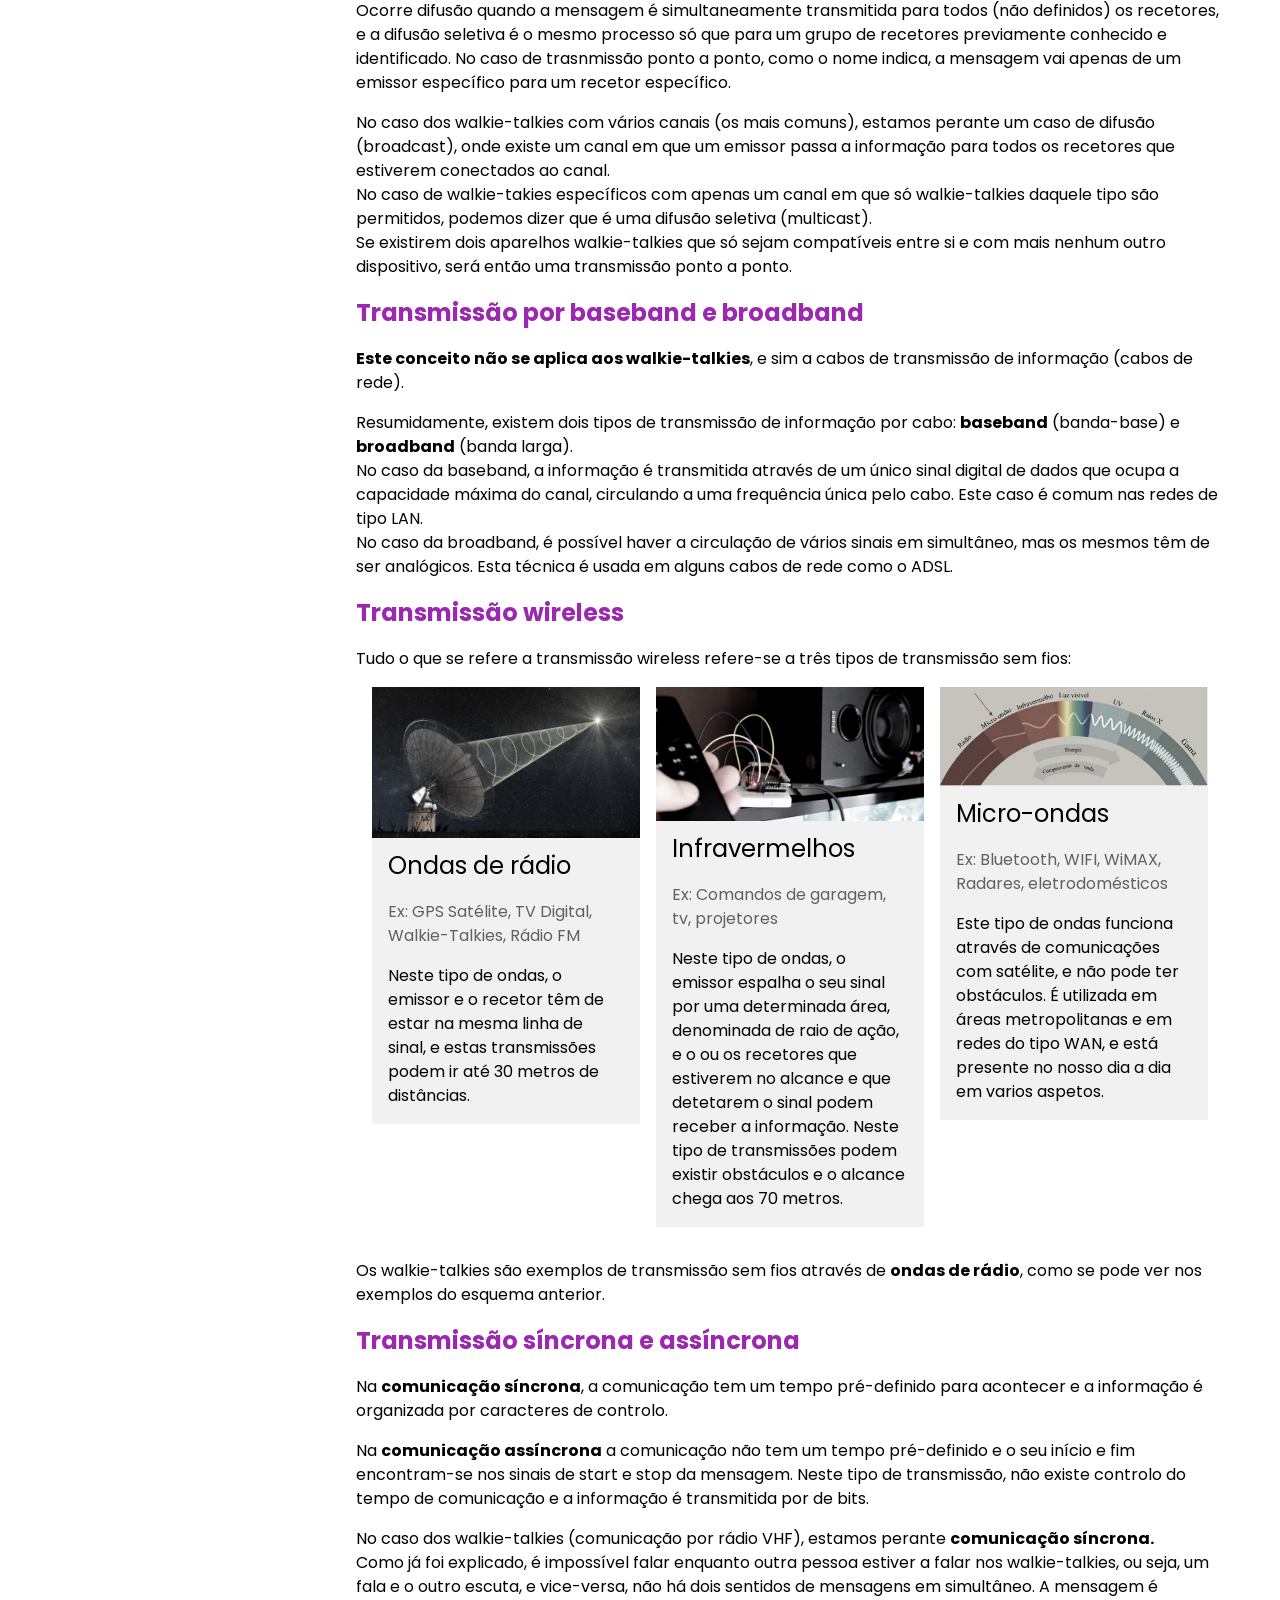
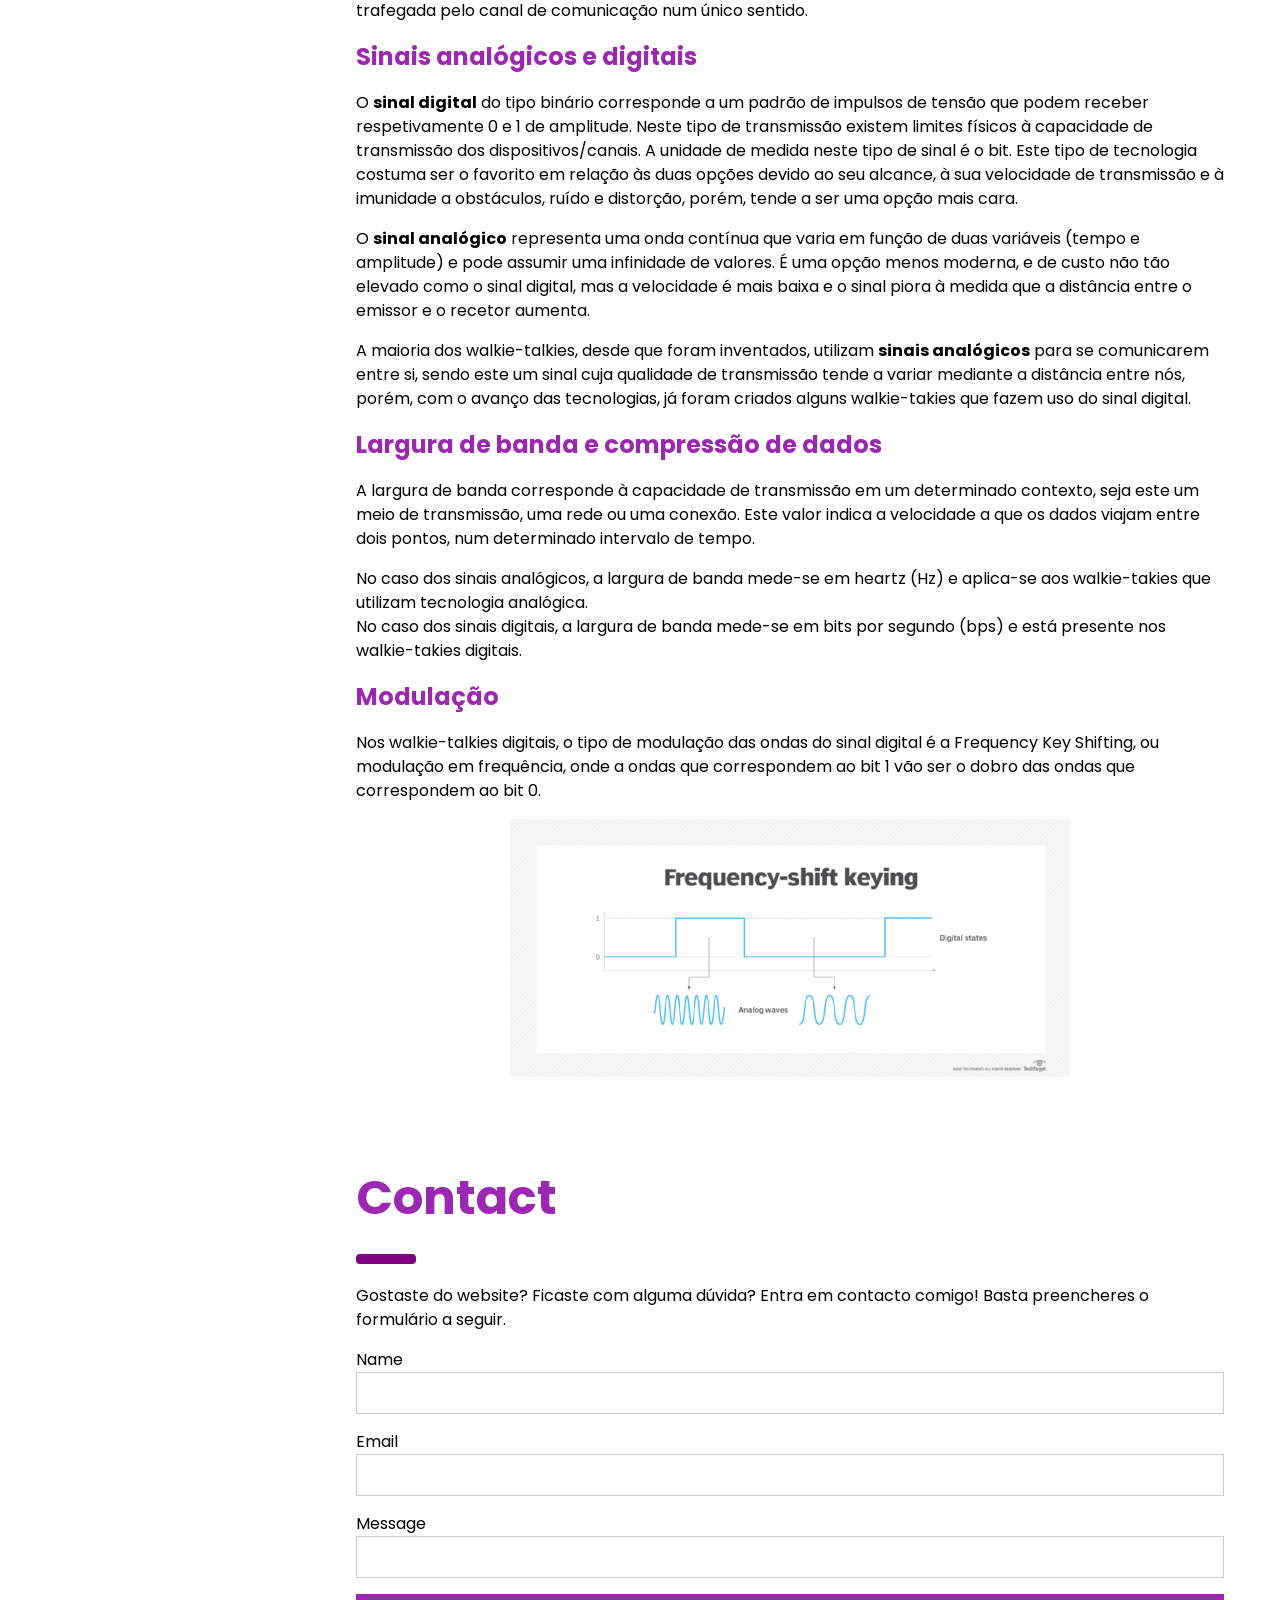
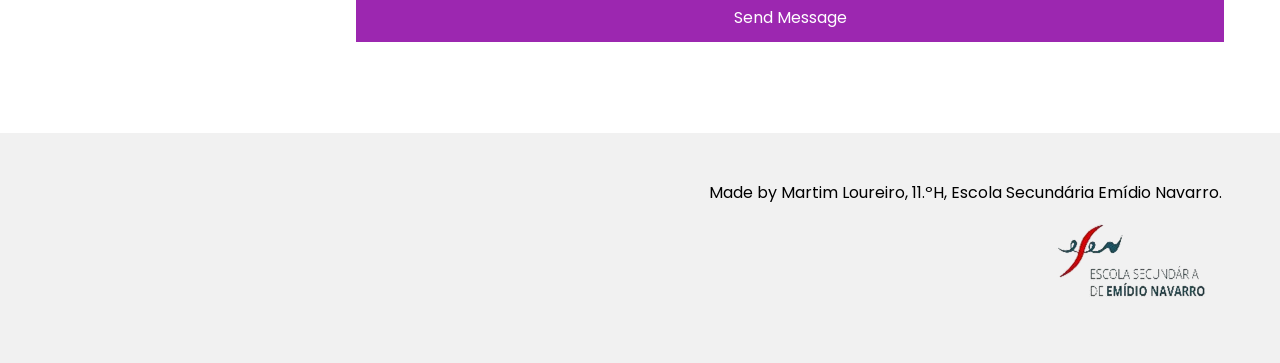
==== commit 9ca28953: "Add files via upload" ====
--- a/index.html
+++ b/index.html
@@ -44,11 +44,11 @@
 
     <!-- Icones com hiperligações -->
     <div id="hyperlinks"> 
-      <img src="images/github2.png" class="hyperlogo">
-      <img src="images/instagram.png" class="hyperlogo">
-      <img src="images/facebook2.png" class="hyperlogo">
-      <img src="images/github2.png" class="hyperlogo">
-      <img src="images/github2.png" class="hyperlogo">
+      <a href="https://github.com/Louraes202" target="_blank"><img src="images/github2.png" class="hyperlogo "></a>
+      <a href="https://www.instagram.com/http_loureiro/" target="_blank"><img src="images/instagram.png" class="hyperlogo "></a> 
+      <a href="https://www.facebook.com/pete.fenogan.7" target="_blank"><img src="images/facebook2.png" class="hyperlogo "></a> 
+      <a href="https://www.linkedin.com/in/martim-loureiro-5b3135237/" target="_blank"><img src="images/linkedin.png" class="hyperlogo "></a> 
+      <a href="https://twitter.com/MartimL0ureiro" target="_blank"><img src="images/twitter.png" class="hyperlogo "></a> 
     </div>
   </nav>
 
@@ -285,7 +285,9 @@
               <h3>Infravermelhos</h3>
               <p class="w3-opacity">Ex: Comandos de garagem, tv, projetores</p>
               <p>
-
+                Neste tipo de ondas, o emissor espalha o seu sinal por uma determinada área, denominada de 
+                raio de ação, e o ou os recetores que estiverem no alcance e que detetarem o sinal podem receber 
+                a informação. Neste tipo de transmissões podem existir obstáculos e o alcance chega aos 70 metros.
               </p>
             </div>
           </div>
@@ -297,7 +299,8 @@
               <h3>Micro-ondas</h3>
               <p class="w3-opacity">Ex: Bluetooth, WIFI, WiMAX, Radares, eletrodomésticos</p>
               <p>
-
+                Este tipo de ondas funciona através de comunicações com satélite, e não pode ter obstáculos. É utilizada 
+                em áreas metropolitanas e em redes do tipo WAN, e está presente no nosso dia a dia em varios aspetos.
               </p>
             </div>
           </div>
@@ -312,25 +315,36 @@
     <!--  -->
     <h3 class="w3-xlarge w3-text-purple"><b>Transmissão síncrona e assíncrona</b></h1> 
       <p> <!-- Matéria explicada -->
-        
-      </p>
-      <p>No caso dos walkie-talkies (comunicação por rádio VHF), estamos perante comunicação síncrona. <br>
+        Na <b>comunicação síncrona</b>, a comunicação tem um tempo pré-definido para acontecer e a informação é organizada por caracteres de controlo.
+      </p>
+      <p> 
+        Na <b>comunicação assíncrona</b> a comunicação não tem um tempo pré-definido e o seu início e fim encontram-se nos sinais de start e stop da 
+        mensagem. Neste tipo de transmissão, não existe controlo do tempo de comunicação e a informação é transmitida por de bits.
+      </p>
+      <p>No caso dos walkie-talkies (comunicação por rádio VHF), estamos perante <b>comunicação síncrona.</b> <br>
       Como já foi explicado, é impossível falar enquanto outra pessoa estiver a falar nos walkie-talkies, ou 
       seja, um fala e o outro escuta, e vice-versa, não há dois sentidos de mensagens em simultâneo. A mensagem 
       é trafegada pelo canal de comunicação num único sentido.</p>
 
-    <!--  -->
+    <!-- Sinal digital e analógico -->
     <h3 class="w3-xlarge w3-text-purple"><b>Sinais analógicos e digitais</b></h1> 
       <p> <!-- Matéria explicada -->
-        
-      </p>
+        O <b>sinal digital</b> do tipo binário corresponde a um padrão de impulsos de tensão que podem receber respetivamente 0 e 1 de amplitude. Neste 
+        tipo de transmissão existem limites físicos à capacidade de transmissão dos dispositivos/canais. A unidade de medida neste tipo de sinal é o bit.
+        Este tipo de tecnologia costuma ser o favorito em relação às duas opções devido ao seu alcance, à sua velocidade de transmissão e à 
+        imunidade a obstáculos, ruído e distorção, porém, tende a ser uma opção mais cara.
+      </p>
+      <p> 
+        O <b>sinal analógico</b> representa uma onda contínua que varia em função de duas variáveis (tempo e amplitude) e pode assumir uma infinidade de 
+        valores. É uma opção menos moderna, e de custo não tão elevado como o sinal digital, mas a velocidade é mais baixa e o sinal piora à medida que a 
+        distância entre o emissor e o recetor aumenta.
       <p>
-        A maioria dos walkie-talkies, desde que foram inventados, utilizam sinais analógicos para se comunicarem 
+        A maioria dos walkie-talkies, desde que foram inventados, utilizam <b>sinais analógicos</b> para se comunicarem 
         entre si, sendo este um sinal cuja qualidade de transmissão tende a variar mediante a distância entre nós,
         porém, com o avanço das tecnologias, já foram criados alguns walkie-takies que fazem uso do sinal digital.
       </p>
 
-    <!--  -->
+    <!-- Largura de banda e compressão de dados -->
     <h3 class="w3-xlarge w3-text-purple"><b>Largura de banda e compressão de dados</b></h1> 
       <p>
         A largura de banda corresponde à capacidade de transmissão em um determinado contexto, seja este um meio
@@ -343,7 +357,7 @@
         walkie-takies digitais.
       </p>
 
-    <!--  -->
+    <!-- Modulação -->
     <h3 class="w3-xlarge w3-text-purple"><b>Modulação</b></h1> 
       <p>Nos walkie-talkies digitais, o tipo de modulação das ondas do sinal digital é a Frequency Key Shifting, 
         ou modulação em frequência, onde a ondas que correspondem ao bit 1 vão ser o dobro das ondas que correspondem 
@@ -380,7 +394,13 @@
 </div>
 
 <!-- Author Container -->
-<div class="w3-light-grey w3-container w3-padding-32" style="margin-top:75px;padding-right:58px"><p class="w3-right">Made by Martim Loureiro, 11.ºH, Escola Secundária Emídio Navarro.</a></p></div>
+<div class="w3-light-grey w3-container w3-padding-32" style="margin-top:75px;padding-right:58px"><p class="w3-right">
+  Made by Martim Loureiro, 11.ºH, Escola Secundária Emídio Navarro.</a></p>
+  <div id="escolalogos" class="w3-container w3-padding-32">
+    <a href="https://www.esenviseu.net/" target="_blank"><img src="images/esen2.png" class="w3-right grow"></a>
+  </div>
+</div>
+
 
 <script>
 // Script to open and close sidebar
--- a/normal.css
+++ b/normal.css
@@ -15,4 +15,9 @@
 .w3-image2 {
     max-width: 100%;
     
+}
+
+.escolalogos {
+    padding-left:92%; 
+    position: relative
 }
